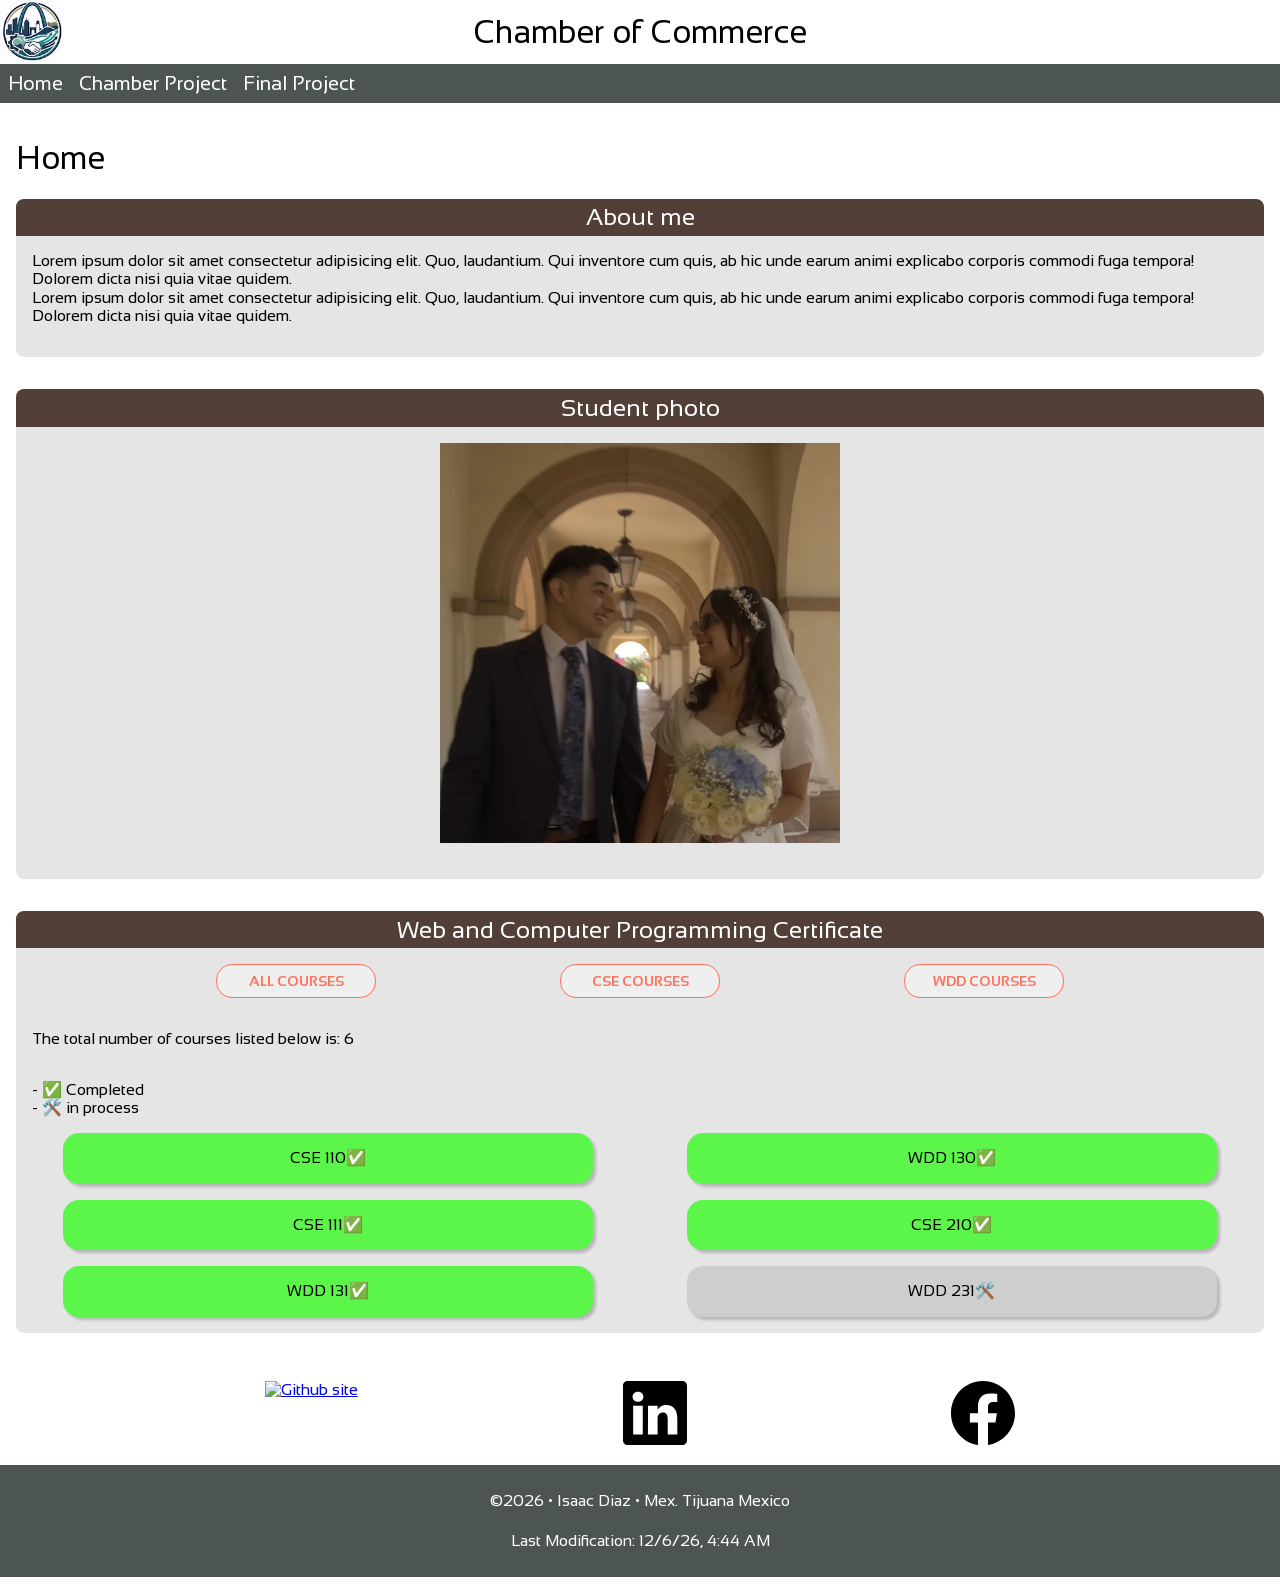
==== index.html @ e32d7b0c "some errors corrected" ====
<!-- This is a test -->
 <!DOCTYPE html>
 <html lang="en-US">
 <head>
    <meta charset="UTF-8">
    <meta name="viewport" content="width=device-width, initial-scale=1.0">
    <meta name="description" content="This is a page to ciusalize a Chamber of commerce simulation">
    <meta name="author" content="Isaac Diaz">
    <title>Chamber of Commerce</title>
   <link rel="stylesheet" href="styles/normalize.css">
   <link rel="stylesheet" href="styles/small.css">
   <link rel="stylesheet" href="styles/larger.css">
   <link rel="preconnect" href="https://fonts.googleapis.com">
   <link rel="preconnect" href="https://fonts.gstatic.com" crossorigin>
   <link href="https://fonts.googleapis.com/css2?family=Dosis:wght@200..800&family=Sansation&display=swap" rel="stylesheet">
   <script src="scripts/navigation.js" defer></script>
   <script src="scripts/date.js" defer></script>
   <script src="scripts/course.js" defer></script>
   <script src="scripts/footer.js" defer></script>

 </head>
 <body>
    <header>
      <img src="images/chamber-logo.webp" alt="Sito Logo" width="64">
      <span>Chamber of Commerce</span>
      <button id="hanButton"></button>
    </header>
    <nav>
      <ul class="navBar">
         <li><a href="#">Home</a></li>
         <li><a href="#">Chamber Project</a></li>
         <li><a href="#">Final Project</a></li>
      </ul>
    </nav>
    <main>
      <h1>Home</h1>
      <section>
         <h2>About me</h2>
         <p>Lorem ipsum dolor sit amet consectetur adipisicing elit. 
            Quo, laudantium. Qui inventore cum quis, 
            ab hic unde earum animi explicabo corporis commodi fuga tempora! 
            Dolorem dicta nisi quia vitae quidem. <br>
            Lorem ipsum dolor sit amet consectetur adipisicing elit. 
            Quo, laudantium. Qui inventore cum quis, 
            ab hic unde earum animi explicabo corporis commodi fuga tempora! 
            Dolorem dicta nisi quia vitae quidem.</p>
      </section>
      <section class="photo">
         <h2>Student photo</h2>
         <img src="images/picture.webp" alt="Student photo" loading="lazy">
      </section>
      <section>
         <h2>Web and Computer Programming Certificate</h2>
         <div class="buttonCert">
         <button id="all">ALL COURSES</button>
         <button id="cse">CSE COURSES</button>
         <button id="wdd">WDD COURSES</button></div>
         <p>The total number of courses listed below is: <span id="nCourses"></span></p>
         <p>- ✅ Completed<br>
            - 🛠️ in process</p>
         <div id="courses">
         </div>
      </section>
    </main>
    <footer>
      <div class="social">
         <a href="https://github.com/IsaacDiazL"><img src="images/github.svg" alt="Github site"></a>
         <a href="https://www.linkedin.com/in/isaac-diaz-luis0949772/">
            <img src="images/linkedin.svg" alt="Linkedin site"></a>
         <a href="https://www.facebook.com/isaac.diaz.775823"><img src="images/facebook.svg" alt="Facebook site"></a>
      </div>
      <p><span id="currentyear"></span> • Isaac Diaz • Mex. Tijuana Mexico<br>
       Last Modification: <span id="lastModified"></span></p>
    </footer>
 </body>
 </html>
---- styles/small.css ----
*{
    margin: 0;
    padding: 0;
    box-sizing: border-box;
    font-family: "Sansation", sans-serif;
    font-weight: 400;
    font-style: normal;
}
p{
    font-size: 16px;
    padding: 1rem;
}
/* HEADER */
header {
    display: grid;
    grid-template-columns: 64px auto 64px;
    text-align: center;

}
header span{
    font-size: 32px;
    align-self: center;
}
#hanButton {
    border: none;
    font-size: 2.5rem;
    justify-content: end;
}
#hanButton:hover {
    background-color: rgba(0, 0, 0, 0.2);
}
#hanButton::before {
    content: '\2261';
}
#hanButton.show::before {
    content: 'X';
}
.navBar {
    display:none;
    list-style-type: none;
    background-color: #4C5454;
    padding: 0.7rem;
}
.navBar li {
        padding: 0.5rem;
        text-align: center;
        font-size: 20px;
        border-radius: 1rem;
    }
.navBar li:hover {
        background-color: rgba(0, 0, 0, 0.2);
        cursor: pointer;
    }
.navBar li a{
        text-decoration: none;
        color: white;
    }

.navBar.show {
    display:block;
    
}
/*MAIN*/
main {
    padding: 1rem;
}
main section {
    border-radius: 0.5rem;
    background-color: rgba(0, 0, 0, 0.1);
    overflow: hidden;
    margin-bottom: 2rem;
    padding-bottom: 1rem;
}
section h2 {
    text-align: center;
    padding: 0.3rem;
    background-color: #523F38;
    color: white;
}
.photo {
    align-items: center;
    text-align: center;
}
.photo img {
    max-width: 70%;
    margin: 1rem;
}
.buttonCert {
    display: flex;
    margin: 1rem;
    justify-content: space-around;
}
.buttonCert button {
    padding: 0.5rem;
    width: 30%;
    border-radius: 1rem;
    border: 1px solid #FF715B;
    color: #FF715B;
    font-size: 14px;
    font-weight: 700;
}
.buttonCert button:hover {
    background-color: #FF715B;
    color: white;
}
#courses {
    text-align: center;
    display: grid;
    grid-template-columns: 1fr 1fr;
    row-gap: 1rem;
}
#courses span {
    background-color: rgba(0, 0, 0, 0.1);
    box-shadow: 3px 3px 3px rgba(0, 0, 0, 0.2);
    border-radius: 1rem;
    width: 85%;
    justify-self: center;
    padding: 1rem;
}
#courses span::after {
    content: '🛠️';
}
#courses span.check {
    background-color: #5CF64A;
}
#courses span.check::after{
    content: '✅';
}

/*FOOTER*/
footer {
    display: block;
    color: white;
}
footer p {
    margin: 1rem auto;
    display: block;
    background-color: #4C5454;
    padding: 1rem;
    text-align: center;
    line-height: 2.5;
}
.social {
    display: flex;
    justify-content: space-evenly;
}
.social a img:hover {
    border-radius: 2rem;
    background-color: #1EA896;
    overflow: visible;
}
---- styles/larger.css ----
@media screen and (min-width: 640px){
   /*NAV*/
   #hanButton {
    display:none;
   }
   .navBar {
    display: flex;
    padding: 0;
   }
    .navBar li {
        border-radius: 0;
    }
   .photo img {
    max-width: 400px;
   }
   /*Main*/
   .buttonCert {
    justify-content: space-evenly ;
   }
   .buttonCert button {
    max-width: 10rem;
   }
}
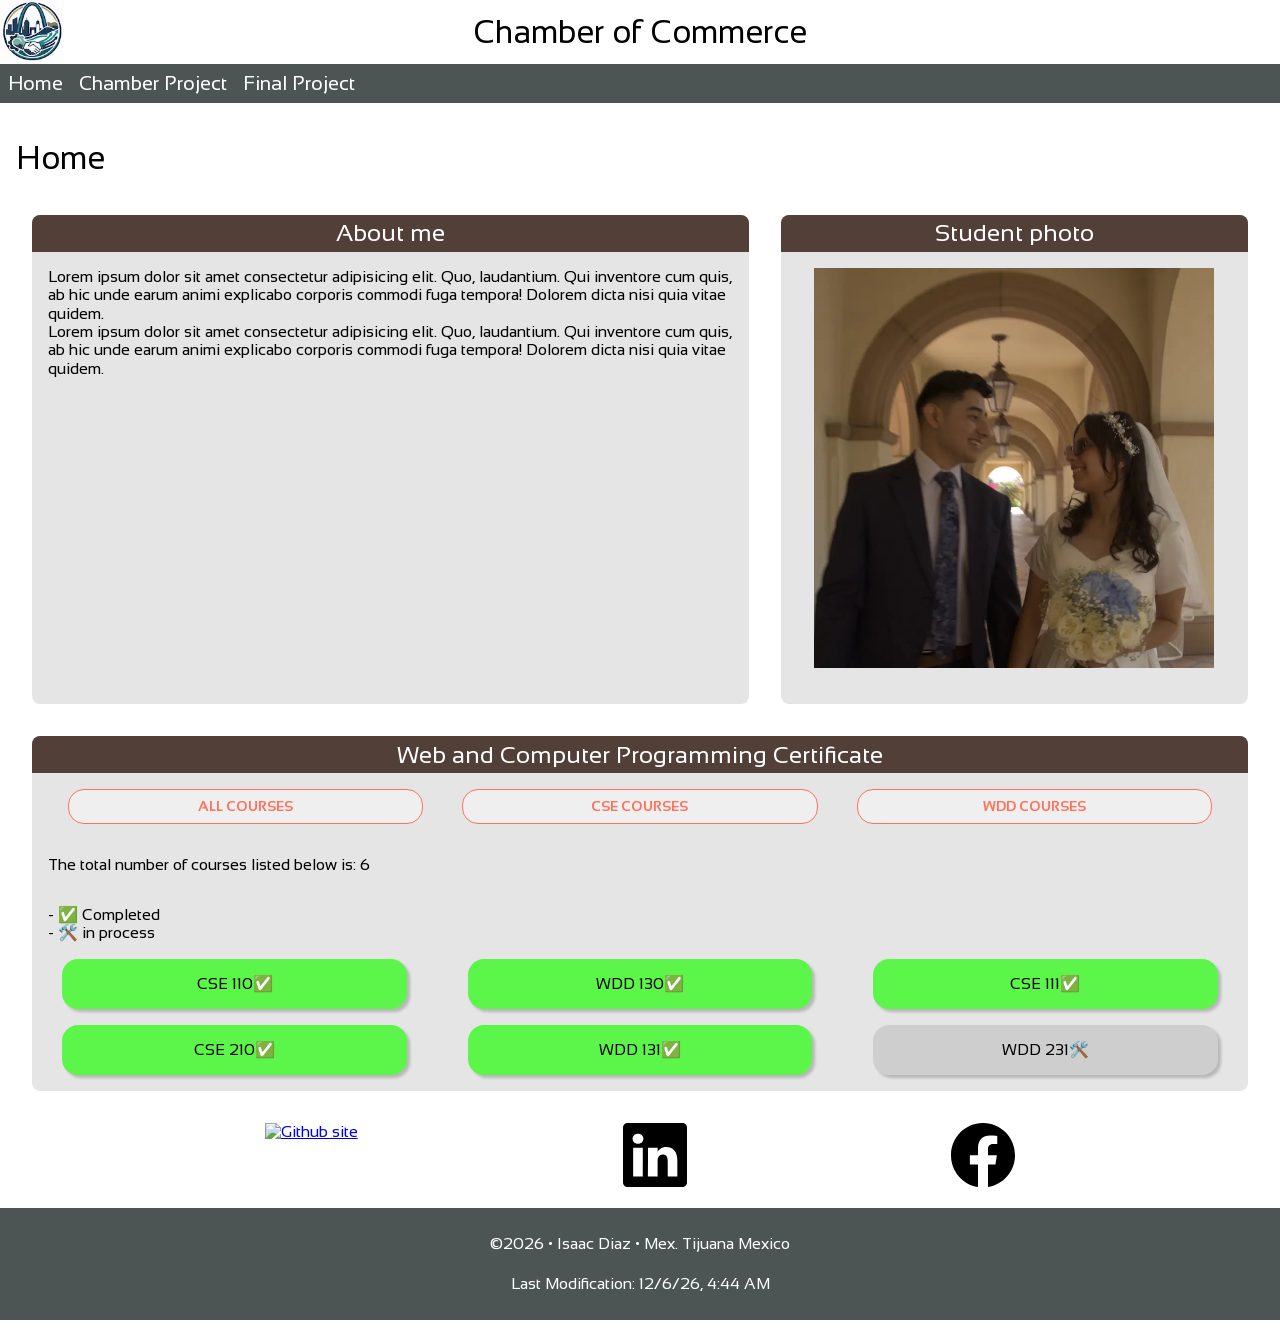
==== commit 00330566: "Some errors corrected" ====
--- a/index.html
+++ b/index.html
@@ -49,7 +49,7 @@
          <h2>Student photo</h2>
          <img src="images/picture.webp" alt="Student photo" loading="lazy">
       </section>
-      <section>
+      <section class="certificate">
          <h2>Web and Computer Programming Certificate</h2>
          <div class="buttonCert">
          <button id="all">ALL COURSES</button>
--- a/styles/small.css
+++ b/styles/small.css
@@ -106,7 +106,7 @@
 #courses {
     text-align: center;
     display: grid;
-    grid-template-columns: 1fr 1fr;
+    grid-template-columns: 1fr;
     row-gap: 1rem;
 }
 #courses span {
--- a/styles/larger.css
+++ b/styles/larger.css
@@ -14,10 +14,21 @@
     max-width: 400px;
    }
    /*Main*/
-   .buttonCert {
-    justify-content: space-evenly ;
+   main {
+    display: grid;
+    grid-template-columns: 60% 40%;
    }
-   .buttonCert button {
-    max-width: 10rem;
+   main h1 {
+    grid-column: 1/3;
    }
+   main section {
+    margin: 1rem;
+   }
+   .certificate {
+    grid-column: 1/3;
+   }
+   #courses {
+    grid-template-columns: 1fr 1fr 1fr;
+   }
+
 }
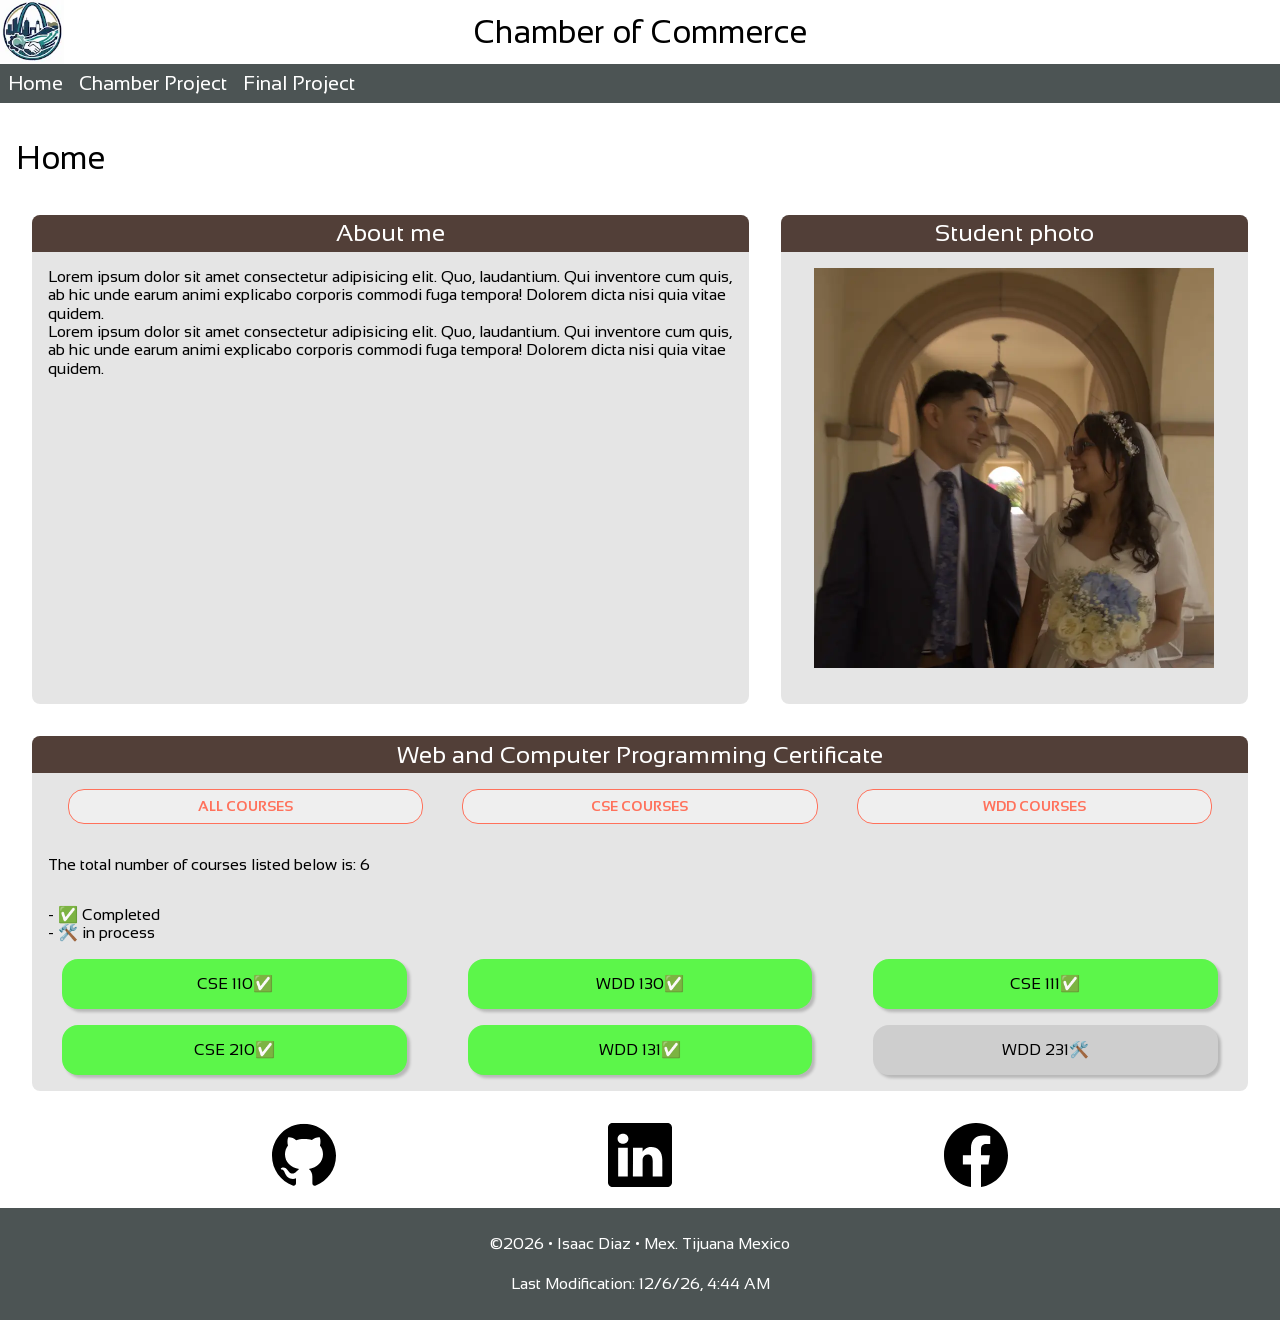
==== commit 353914dc: "logo renamed" ====
--- a/index.html
+++ b/index.html
@@ -64,7 +64,7 @@
     </main>
     <footer>
       <div class="social">
-         <a href="https://github.com/IsaacDiazL"><img src="images/github.svg" alt="Github site"></a>
+         <a href="https://github.com/IsaacDiazL"><img src="images/github-logo.svg" alt="Github site"></a>
          <a href="https://www.linkedin.com/in/isaac-diaz-luis0949772/">
             <img src="images/linkedin.svg" alt="Linkedin site"></a>
          <a href="https://www.facebook.com/isaac.diaz.775823"><img src="images/facebook.svg" alt="Facebook site"></a>
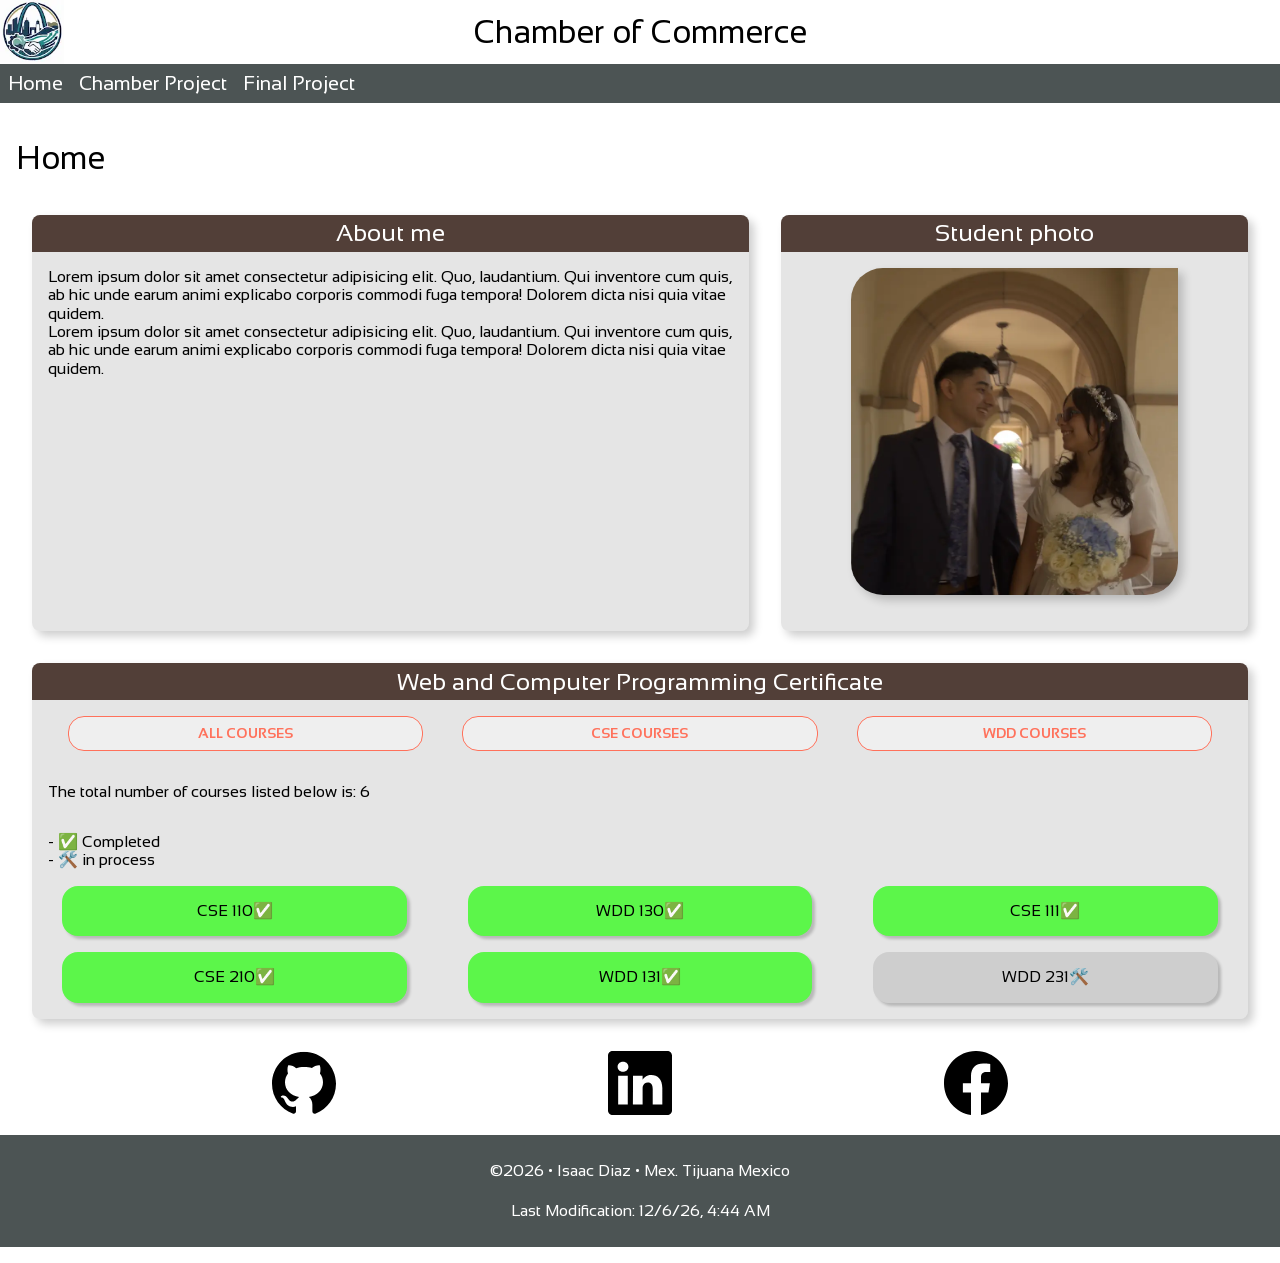
==== commit 89956e8f: "added prophets assignment" ====
--- a/index.html
+++ b/index.html
@@ -4,9 +4,14 @@
  <head>
     <meta charset="UTF-8">
     <meta name="viewport" content="width=device-width, initial-scale=1.0">
-    <meta name="description" content="This is a page to ciusalize a Chamber of commerce simulation">
+    <meta name="description" content="This is a page to visualize a Chamber of commerce simulation">
     <meta name="author" content="Isaac Diaz">
+    <meta property="og:title" content="Chamber of Commerce">
+    <meta property="og:description" content="Explore Chamber products and services and support for your home or business. Shop.">
+    <meta property="og:image" content="https://www.churchofjesuschrist.org/imgs/45e59c1c726d11ec9eb5eeeeac1ea79d5f76a9ce/full/!1280%2C674/0/default">
+    <meta property="og:url" content="https://isaacdiazl.github.io/wdd231/">
     <title>Chamber of Commerce</title>
+    <link rel="icon" href="images/favicon.ico">
    <link rel="stylesheet" href="styles/normalize.css">
    <link rel="stylesheet" href="styles/small.css">
    <link rel="stylesheet" href="styles/larger.css">
--- a/styles/small.css
+++ b/styles/small.css
@@ -70,6 +70,7 @@
     overflow: hidden;
     margin-bottom: 2rem;
     padding-bottom: 1rem;
+    box-shadow: 5px 5px 10px rgba(0, 0, 0, 0.2);
 }
 section h2 {
     text-align: center;
@@ -82,8 +83,9 @@
     text-align: center;
 }
 .photo img {
-    max-width: 70%;
+    width: 70%;
     margin: 1rem;
+    box-shadow: 5px 5px 10px rgba(0, 0, 0, 0.2);
 }
 .buttonCert {
     display: flex;
--- a/styles/larger.css
+++ b/styles/larger.css
@@ -12,6 +12,7 @@
     }
    .photo img {
     max-width: 400px;
+    border-radius: 2rem 0 2rem 2rem;
    }
    /*Main*/
    main {
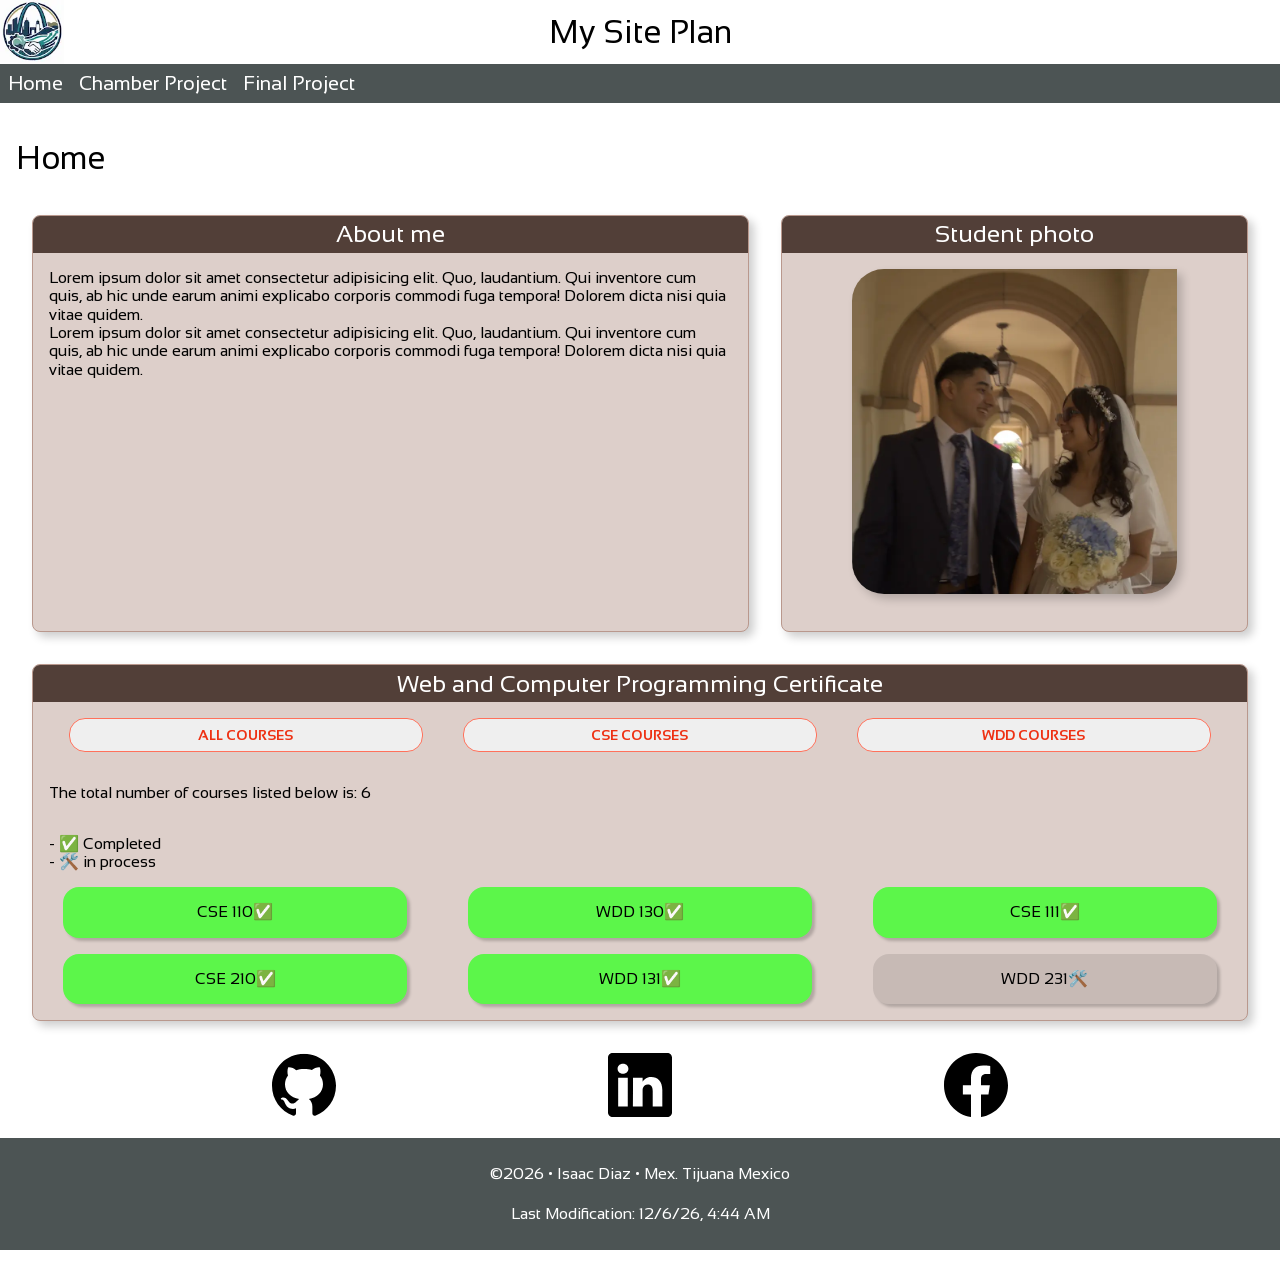
==== commit 0c7d0227: "Created a cha,ber of commerce project" ====
--- a/index.html
+++ b/index.html
@@ -10,7 +10,7 @@
     <meta property="og:description" content="Explore Chamber products and services and support for your home or business. Shop.">
     <meta property="og:image" content="https://www.churchofjesuschrist.org/imgs/45e59c1c726d11ec9eb5eeeeac1ea79d5f76a9ce/full/!1280%2C674/0/default">
     <meta property="og:url" content="https://isaacdiazl.github.io/wdd231/">
-    <title>Chamber of Commerce</title>
+    <title>My Site Plan</title>
     <link rel="icon" href="images/favicon.ico">
    <link rel="stylesheet" href="styles/normalize.css">
    <link rel="stylesheet" href="styles/small.css">
@@ -27,7 +27,7 @@
  <body>
     <header>
       <img src="images/chamber-logo.webp" alt="Sito Logo" width="64">
-      <span>Chamber of Commerce</span>
+      <span>My Site Plan</span>
       <button id="hanButton"></button>
     </header>
     <nav>
@@ -52,14 +52,14 @@
       </section>
       <section class="photo">
          <h2>Student photo</h2>
-         <img src="images/picture.webp" alt="Student photo" loading="lazy">
+         <img src="images/picture.webp" alt="Student photo">
       </section>
       <section class="certificate">
          <h2>Web and Computer Programming Certificate</h2>
          <div class="buttonCert">
-         <button id="all">ALL COURSES</button>
-         <button id="cse">CSE COURSES</button>
-         <button id="wdd">WDD COURSES</button></div>
+         <button id="all" data-val="">ALL COURSES</button>
+         <button id="cse" data-val="CSE">CSE COURSES</button>
+         <button id="wdd" data-val="WDD">WDD COURSES</button></div>
          <p>The total number of courses listed below is: <span id="nCourses"></span></p>
          <p>- ✅ Completed<br>
             - 🛠️ in process</p>
@@ -69,10 +69,10 @@
     </main>
     <footer>
       <div class="social">
-         <a href="https://github.com/IsaacDiazL"><img src="images/github-logo.svg" alt="Github site"></a>
+         <a href="https://github.com/IsaacDiazL"><img src="images/github-logo.svg" alt="Github site" loading="lazy"></a>
          <a href="https://www.linkedin.com/in/isaac-diaz-luis0949772/">
-            <img src="images/linkedin.svg" alt="Linkedin site"></a>
-         <a href="https://www.facebook.com/isaac.diaz.775823"><img src="images/facebook.svg" alt="Facebook site"></a>
+            <img src="images/linkedin.svg" alt="Linkedin site" loading="lazy"></a>
+         <a href="https://www.facebook.com/isaac.diaz.775823"><img src="images/facebook.svg" alt="Facebook site" loading="lazy"></a>
       </div>
       <p><span id="currentyear"></span> • Isaac Diaz • Mex. Tijuana Mexico<br>
        Last Modification: <span id="lastModified"></span></p>
--- a/styles/small.css
+++ b/styles/small.css
@@ -66,7 +66,8 @@
 }
 main section {
     border-radius: 0.5rem;
-    background-color: rgba(0, 0, 0, 0.1);
+    background-color: #ddcfca;
+    border: 1px solid #b9988d;
     overflow: hidden;
     margin-bottom: 2rem;
     padding-bottom: 1rem;
@@ -97,7 +98,7 @@
     width: 30%;
     border-radius: 1rem;
     border: 1px solid #FF715B;
-    color: #FF715B;
+    color: #ee3012;
     font-size: 14px;
     font-weight: 700;
 }
